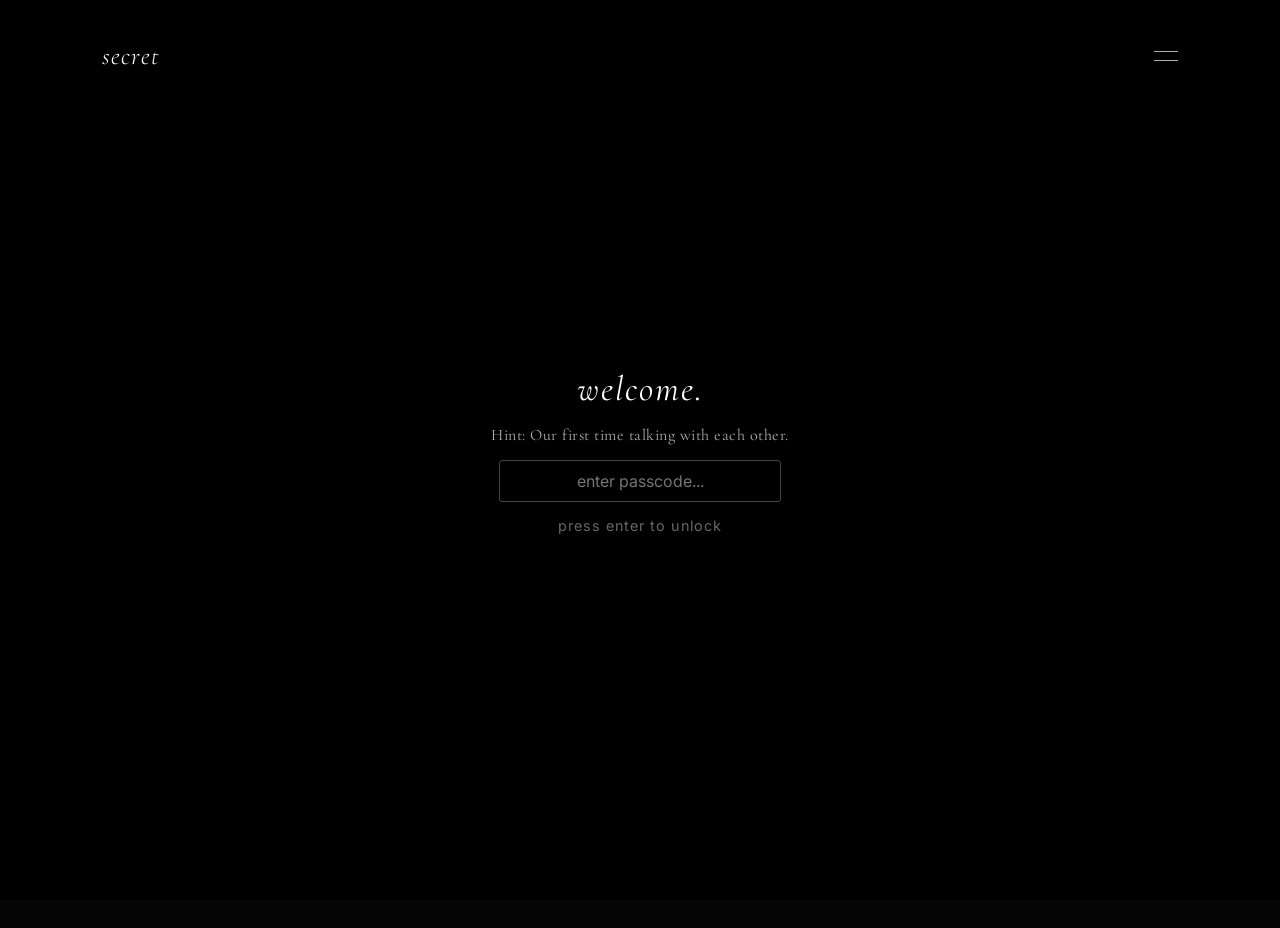
==== index.html @ 2a40b4f8 "Add files via upload" ====
<!DOCTYPE html>
<html lang="en">
<head>
    <meta charset="UTF-8">
    <meta name="viewport" content="width=device-width, initial-scale=1.0">
    <title>Secret</title>
    <link rel="icon" type="image/x-icon" href="Secret\Project logo\ProjectLogo2.png">
    <link rel="stylesheet" href="Secret\Design and animation\Design.css">
    <link href="https://fonts.googleapis.com/css2?family=Cormorant+Garamond:ital,wght@0,300;0,400;1,300&family=Inter:wght@200;300&display=swap" rel="stylesheet">

</head>
<body> 

    <div id="entry-screen">
        <div class="entry-content">
            <span class="entry-prompt" id="lock-status">locked.</span>
            <div id="countdown" class="countdown-timer">00 : 00 : 00 : 00</div>
            
            <div id="lock-controls">
                <div class="password-container">
                    <input type="password" id="site-password" placeholder="enter passcode..." autocomplete="off">
                </div>
                <span class="entry-instruction" id="entry-message">press enter to unlock</span>
            </div>
        </div>
    </div>

    <div id="background-lyrics"></div>

    <nav>
        <div class="logo">Secret</div>
        <div class="menu-btn" id="menu-toggle">
            <div class="line"></div>
            <div class="line"></div>
        </div>
    </nav>

    <div class="menu-overlay" id="menu-overlay">
        <a href="index.html">home.</a>
        <a href="Letters.html">letters.</a>
        <a href="Gallery.html">momento mori.</a>
    </div>

    <div class="container">
        <header>
           <h1>Batrisyia</h1>
              <p class="subtitle">Happy Birthday</p>
        </header>

        <div class="image-wrapper">
            <img src="Secret\Project logo\ProjectLogo.png" alt="Eyes">
        </div>

        <section class="bio">
            <p>
                Welcome to the website i've been working on. This is a statement for my last effort for you. I hope you like it.
            </p>
            <p>
                dedicated to the quiet intimacy of late nights and the lingering scent of someone you miss.
            </p>
        </section>

        <audio id="bg-music" loop autoplay>
        <source src="Secret\Music\Cas1.mp3" type="audio/mpeg">
    </audio>

    <div class="audio-controls">
        <button id="play-pause-btn">play.</button>
        <input type="range" id="volume-slider" min="0" max="1" step="0.01" value="0.3">
    </div>

    </div>
    <script src="Secret\Design and animation\Animation.js"></script>
</body>
</html>
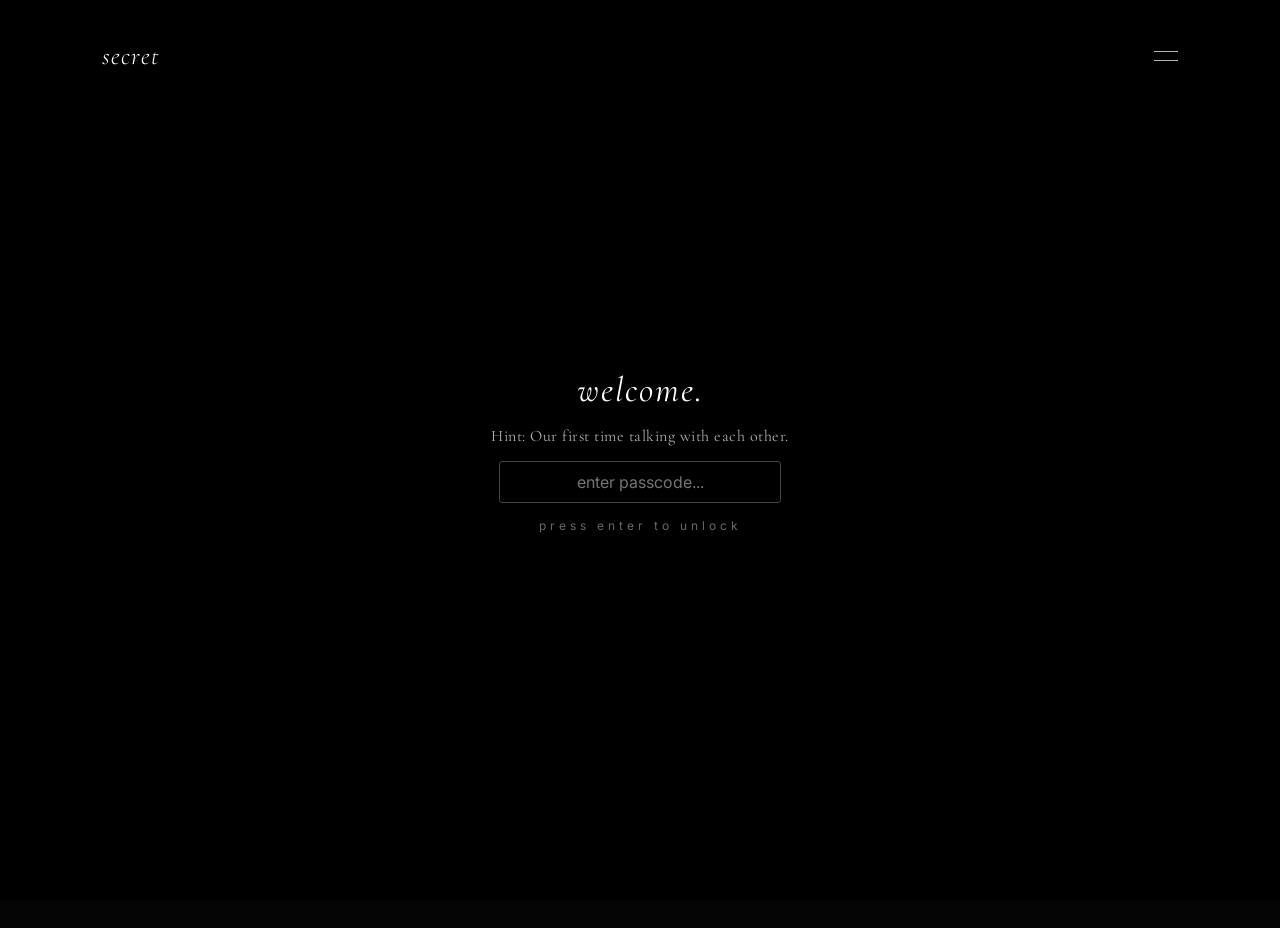
==== commit 837487cb: "Update index.html" ====
--- a/index.html
+++ b/index.html
@@ -60,16 +60,15 @@
             </p>
         </section>
 
-        <audio id="bg-music" loop autoplay>
-        <source src="Secret\Music\Cas1.mp3" type="audio/mpeg">
+        <audio id="bg-music" autoplay>
     </audio>
 
-    <div class="audio-controls">
-        <button id="play-pause-btn">play.</button>
-        <input type="range" id="volume-slider" min="0" max="1" step="0.01" value="0.3">
-    </div>
-
+<div class="audio-controls">
+    <button id="play-pause-btn">play.</button>
+    <button id="next-btn">next.</button>
+    <input type="range" id="volume-slider" min="0" max="1" step="0.01" value="0.3">
+</div>
     </div>
     <script src="Secret\Design and animation\Animation.js"></script>
 </body>
-</html>+</html>
